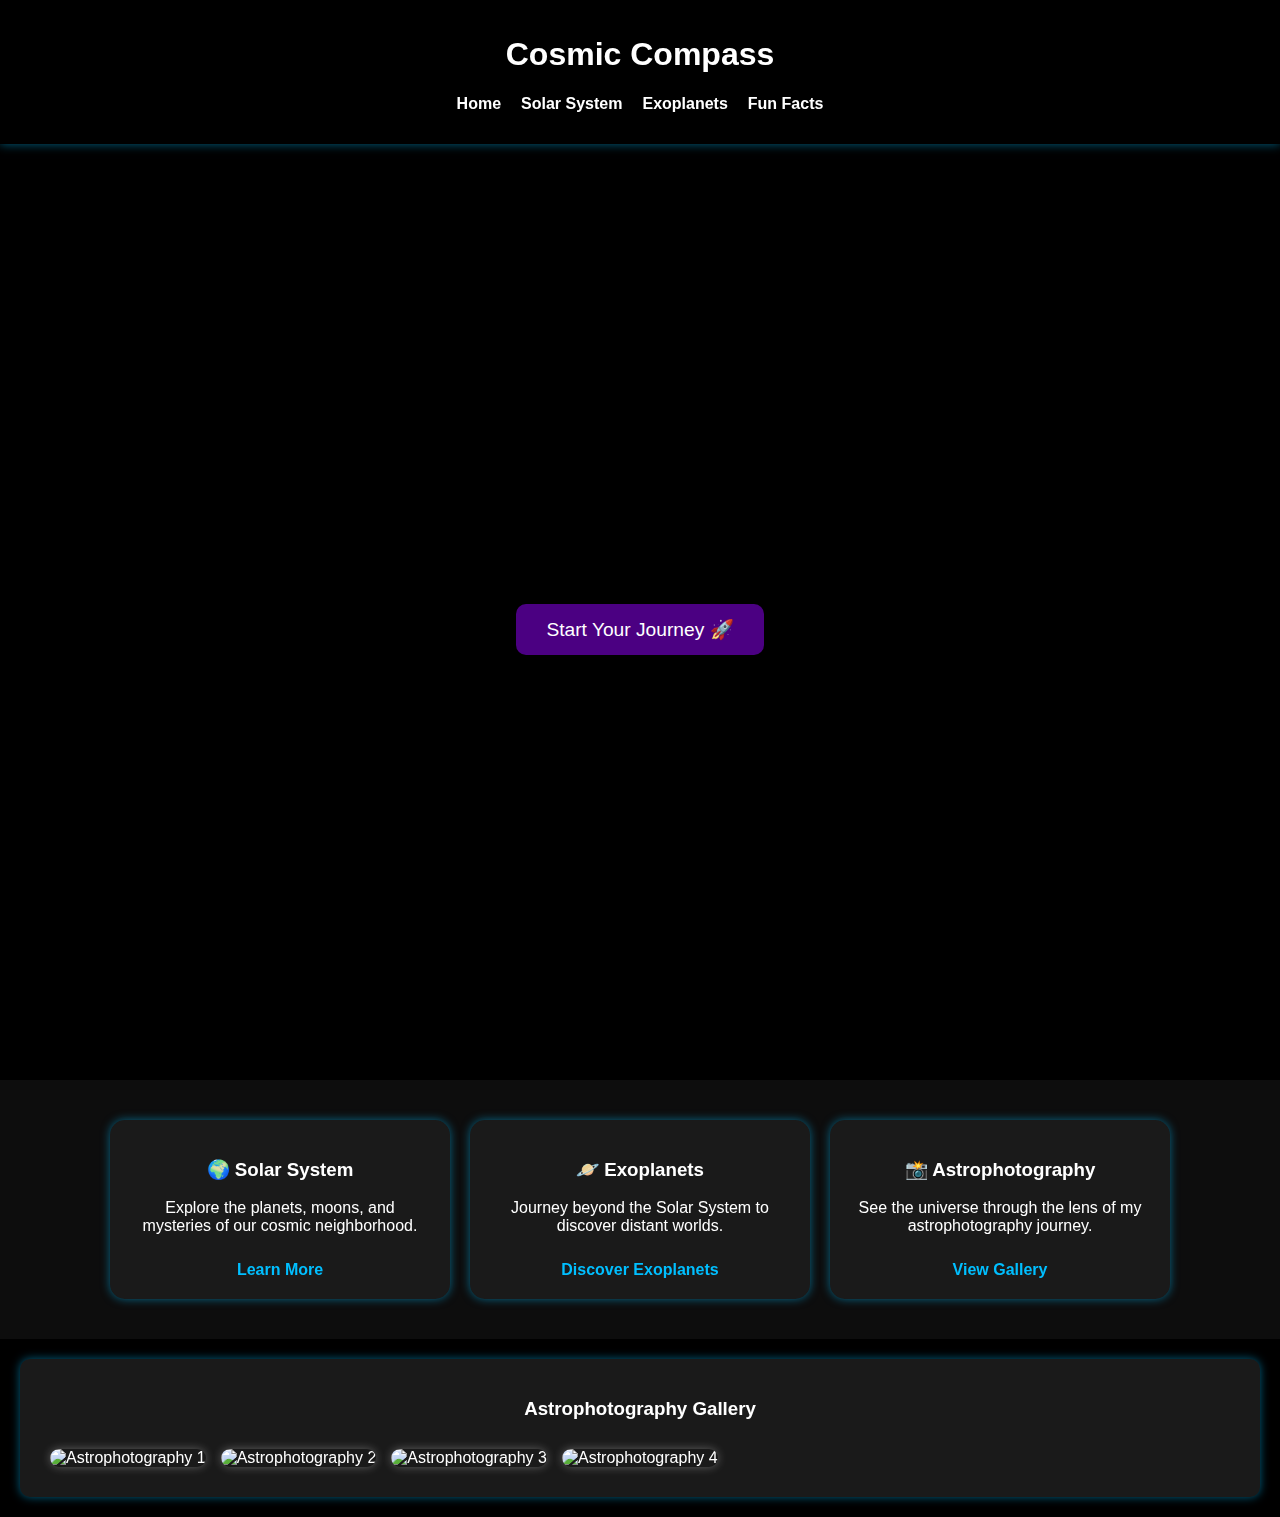
==== index.html @ 92d587ca "Add files via upload" ====
<!DOCTYPE html>
<html lang="en">
<head>
    <meta charset="UTF-8">
    <meta name="viewport" content="width=device-width, initial-scale=1.0">
    <title>Cosmic Compass</title>
    <link rel="stylesheet" href="style.css">
</head>
<body>
    <header>
        <h1>Cosmic Compass</h1>
        <nav>
            <ul>
                <li><a href="index.html" class="active">Home</a></li>
                <li><a href="solar-system.html">Solar System</a></li>
                <li><a href="exoplanets.html">Exoplanets</a></li>
                
                <li><a href="fun-facts.html">Fun Facts</a></li>
            </ul>
        </nav>
    </header>

    <!-- Hero Section -->
    <section class="hero">
        <div class="hero-overlay"></div>
        <div class="hero-content">
            <h2>✨ Explore the Universe ✨</h2>
            <p>Discover the wonders of space through Cosmic Compass.</p>
            <a href="solar-system.html" class="cta-button">Start Your Journey 🚀</a>
        </div>
    </section>

    <!-- Featured Sections -->
    <section class="featured">
        <div class="feature-card">
            <h3>🌍 Solar System</h3>
            <p>Explore the planets, moons, and mysteries of our cosmic neighborhood.</p>
            <a href="solar-system.html">Learn More</a>
        </div>

        <div class="feature-card">
            <h3>🪐 Exoplanets</h3>
            <p>Journey beyond the Solar System to discover distant worlds.</p>
            <a href="exoplanets.html">Discover Exoplanets</a>
        </div>

        <div class="feature-card">
            <h3>📸 Astrophotography</h3>
            <p>See the universe through the lens of my astrophotography journey.</p>
            <a href="astrophotography.html">View Gallery</a>
        </div>
    </section>

    <script src="script.js"></script>
</body>
</html>




<section class="gallery-section">
    <h3>Astrophotography Gallery</h3>
    <div class="image-gallery">
        <img src="images/image1.jpg" alt="Astrophotography 1" class="clickable">
        <img src="images/image2.jpg" alt="Astrophotography 2" class="clickable">
        <img src="images/image3.jpg" alt="Astrophotography 3" class="clickable">
        <img src="images/image4.jpg" alt="Astrophotography 4" class="clickable">
    </div>
</section>

<!-- Lightbox Container -->
<div id="lightbox" class="lightbox">
    <span class="close">&times;</span>
    <img class="lightbox-content" id="
---- style.css ----
body {
    background-color: #0d0d0d;
    color: #ffffff;
    font-family: Arial, sans-serif;
    margin: 0;
    padding: 0;
}

header {
    background: #1a1a1a;
    padding: 20px;
    text-align: center;
}

nav ul {
    list-style: none;
    padding: 0;
    display: flex;
    justify-content: center;
    gap: 20px;
}

nav a {
    color: #ffffff;
    text-decoration: none;
    font-weight: bold;
    transition: color 0.3s;
}

nav a:hover {
    color: #00bfff;
}

.hero {
    text-align: center;
    padding: 50px 20px;
    background: url('images/hero-image.jpg') no-repeat center center;
    background-size: cover;
    height: 400px;
    display: flex;
    flex-direction: column;
    justify-content: center;
    align-items: center;
    color: #ffffff;
}

.hero h2 {
    font-size: 2.5rem;
    margin: 0;
}

.hero p {
    font-size: 1.2rem;
}

.intro {
    padding: 20px;
    text-align: center;
    background: #1a1a1a;
    margin: 20px;
    border-radius: 10px;
}

footer {
    background: #1a1a1a;
    text-align: center;
    padding: 10px 0;
    position: fixed;
    bottom: 0;
    width: 100%;
}

@keyframes fadeIn {
    from {
        opacity: 0;
        transform: translateY(20px);
    }
    to {
        opacity: 1;
        transform: translateY(0);
    }
}

.hero h2, .hero p {
    opacity: 0; /* Start hidden */
    animation: fadeIn 2s ease-out forwards; /* Trigger animation */
}

.hero h2 {
    animation-delay: 0.5s; /* Delay for smooth entrance */
}

.hero p {
    animation-delay: 1s;
}

/* Starfield Background */
@keyframes starMove {
    from {
        background-position: 0 0;
    }
    to {
        background-position: -1000px 1000px;
    }
}

body::before {
    content: '';
    position: fixed;
    top: 0;
    left: 0;
    width: 100%;
    height: 100%;
    background: url('images/starfield.png') repeat;
    opacity: 0.2;
    z-index: -1;
    animation: starMove 60s linear infinite; /* Slow, continuous movement */
}

nav a:hover {
    color: #00bfff;
    text-shadow: 0 0 8px #00bfff; /* Glowing effect */
    transition: all 0.3s ease-in-out;
}

html {
    scroll-behavior: smooth; /* Enables smooth scrolling for all anchor links */
}


.gallery-section {
    text-align: center;
    padding: 20px;
    background-color: #1a1a1a;
    margin: 20px;
    border-radius: 10px;
    box-shadow: 0 0 10px rgba(0, 191, 255, 0.5);
}

.image-gallery {
    display: flex;
    overflow-x: auto;          /* Enables horizontal scrolling */
    gap: 15px;                 /* Space between images */
    padding: 10px;
    scroll-behavior: smooth;   /* Smooth scrolling effect */
}

/* Hide scrollbar for a cleaner look */
.image-gallery::-webkit-scrollbar {
    display: none;
}

.image-gallery img {
    max-height: 200px;         /* Adjust the height as needed */
    border-radius: 10px;
    transition: transform 0.3s ease-in-out;
    cursor: pointer;
    box-shadow: 0 0 10px rgba(255, 255, 255, 0.3);
}

/* Zoom effect on hover */
.image-gallery img:hover {
    transform: scale(1.1);
    box-shadow: 0 0 20px rgba(0, 191, 255, 0.8);
}

/* Lightbox Styles */
.lightbox {
    display: none;                /* Hidden by default */
    position: fixed;
    z-index: 10;
    left: 0;
    top: 0;
    width: 100%;
    height: 100%;
    background-color: rgba(0, 0, 0, 0.9); /* Dark overlay */
    justify-content: center;
    align-items: center;
}

.lightbox-content {
    max-width: 90%;
    max-height: 90%;
    border-radius: 10px;
    box-shadow: 0 0 20px rgba(0, 191, 255, 0.8);
}

/* Close Button */
.close {
    position: absolute;
    top: 20px;
    right: 40px;
    color: #fff;
    font-size: 40px;
    font-weight: bold;
    cursor: pointer;
    transition: color 0.3s;
}

.close:hover {
    color: #00bfff;
}


.detection-methods {
    background: linear-gradient(135deg, #00bfff, #004466); /* Gradient background */
    color: #ffffff; /* White text for contrast */
    padding: 30px;
    margin: 20px;
    border-radius: 15px;
    text-align: center;
    box-shadow: 0 0 20px rgba(0, 191, 255, 0.8); /* Glowing effect */
    transition: transform 0.3s ease-in-out;
}

/* Add hover effect to make it pop */
.detection-methods:hover {
    transform: scale(1.03);
    box-shadow: 0 0 30px rgba(0, 255, 255, 1);
}

/* Styling for the title */
.detection-methods h3 {
    font-size: 2rem;
    text-transform: uppercase;
    letter-spacing: 2px;
    margin-bottom: 15px;
    color: #ffffcc; /* Light yellow for the heading */
}

/* Emphasize key detection methods */
.detection-methods strong {
    color: #ffcc00; /* Golden color for method names */
    font-weight: bold;
}

/* Styling the list */
.detection-methods ul {
    list-style: none;
    padding: 0;
    font-size: 1.2rem;
    line-height: 1.8;
}

/* Solar System Styles */
.solar-system-intro {
    text-align: center;
    padding: 30px;
    background: linear-gradient(135deg, #001f3f, #003366);
    color: #ffffff;
    margin: 20px;
    border-radius: 15px;
    box-shadow: 0 0 20px rgba(0, 191, 255, 0.7);
}

.solar-system-intro h2 {
    font-size: 2.5rem;
    letter-spacing: 2px;
    color: #ffcc00; /* Golden color for title */
    text-shadow: 0 0 10px rgba(255, 255, 0, 0.8);
}

.planet-gallery {
    display: grid;
    grid-template-columns: repeat(auto-fit, minmax(250px, 1fr));
    gap: 20px;
    padding: 20px;
    margin: 20px;
}

.planet-card {
    background: #0d0d0d;
    padding: 15px;
    border-radius: 15px;
    text-align: center;
    transition: transform 0.3s ease, box-shadow 0.3s ease;
    box-shadow: 0 0 15px rgba(0, 191, 255, 0.5);
    position: relative;
    overflow: hidden;
}

.planet-card img {
    width: 100%;
    height: 180px;
    object-fit: cover;
    border-radius: 10px;
    transition: transform 0.5s ease-in-out;
}

/* Hover Effect */
.planet-card:hover {
    transform: translateY(-10px);
    box-shadow: 0 0 25px rgba(0, 255, 255, 0.9);
}

.planet-card:hover img {
    transform: scale(1.1); /* Zoom effect */
}

.planet-card h3 {
    color: #00bfff;
    font-size: 1.5rem;
    margin: 10px 0;
}

.planet-card p {
    color: #cccccc;
    font-size: 1rem;
    padding: 5px 10px;
}

/* Fun Facts Section */
.fun-facts {
    text-align: center;
    padding: 30px;
    background: linear-gradient(135deg, #001a33, #004466);
    color: #ffffff;
    margin: 20px;
    border-radius: 15px;
    box-shadow: 0 0 20px rgba(0, 191, 255, 0.7);
}

.fun-facts h2 {
    font-size: 2.5rem;
    color: #ffcc00; 
    text-shadow: 0 0 15px rgba(255, 255, 0, 0.9);
    margin-bottom: 20px;
}

/* Fact Cards */
.fact-card {
    background: #0d0d0d;
    padding: 20px;
    margin: 20px auto;
    max-width: 600px;
    border-radius: 15px;
    box-shadow: 0 0 15px rgba(0, 191, 255, 0.5);
    transition: transform 0.3s ease-in-out, box-shadow 0.3s ease-in-out;
    line-height: 1.6;
}

/* Hover Effect */
.fact-card:hover {
    transform: translateY(-10px);
    box-shadow: 0 0 25px rgba(0, 255, 255, 0.9);
}

.fact-card h3 {
    color: #00bfff;
    font-size: 1.8rem;
    margin-bottom: 10px;
}

.fact-card p {
    color: #cccccc;
    font-size: 1.1rem;
    padding: 0 10px;
}

/* General Styling */
body {
    margin: 0;
    padding: 0;
    background: #000;
    color: #fff;
    font-family: 'Arial', sans-serif;
}

/* Header */
header {
    background: rgba(0, 0, 0, 0.8);
    padding: 20px;
    text-align: center;
    position: fixed;
    width: 100%;
    top: 0;
    z-index: 1000;
    box-shadow: 0 0 10px rgba(0, 191, 255, 0.5);
}

nav ul {
    list-style: none;
    padding: 0;
    display: flex;
    justify-content: center;
    gap: 20px;
}

nav a {
    color: #fff;
    text-decoration: none;
    font-weight: bold;
    transition: color 0.3s ease;
}

nav a:hover {
    color: #00bfff;
    text-shadow: 0 0 10px #00bfff;
}

/* Hero Section */
.hero {
    background: url('images/galaxy-background.jpg') no-repeat center center/cover;
    height: 100vh;
    display: flex;
    justify-content: center;
    align-items: center;
    position: relative;
    color: #fff;
    text-align: center;
    overflow: hidden;
}

.hero-overlay {
    position: absolute;
    top: 0;
    left: 0;
    right: 0;
    bottom: 0;
    background: rgba(0, 0, 0, 0.6); /* Dark overlay for better text contrast */
    z-index: 1;
}

.hero-content {
    position: relative;
    z-index: 2;
    animation: fadeIn 2s ease-in-out;
}

.hero h2 {
    font-size: 3rem;
    text-shadow: 0 0 15px rgba(255, 255, 255, 0.8);
}

.hero p {
    font-size: 1.2rem;
    margin: 10px 0;
}

.cta-button {
    background: #4b0082; /* Changed to a deep cosmic purple */
    color: #ffffff; /* White text for better contrast */
    padding: 15px 30px;
    border: none;
    border-radius: 10px;
    font-size: 1.2rem;
    cursor: pointer;
    text-decoration: none;
    transition: background 0.3s ease, transform 0.3s ease;
    margin-top: 20px; /* Adds space between the button and the text above */
}

/* Hover Effect */
.cta-button:hover {
    background: #6a0dad; /* Slightly brighter purple on hover */
    transform: scale(1.1);
    box-shadow: 0 0 15px rgba(106, 13, 173, 0.9); /* Subtle glow effect */
}


/* Featured Section */
.featured {
    display: flex;
    justify-content: center;
    gap: 20px;
    padding: 40px 20px;
    background: #0d0d0d;
    flex-wrap: wrap;
}

.feature-card {
    background: #1a1a1a;
    padding: 20px;
    border-radius: 15px;
    width: 300px;
    text-align: center;
    box-shadow: 0 0 10px rgba(0, 191, 255, 0.5);
    transition: transform 0.3s, box-shadow 0.3s;
}

.feature-card:hover {
    transform: translateY(-10px);
    box-shadow: 0 0 20px rgba(0, 255, 255, 0.9);
}

.feature-card a {
    display: inline-block;
    margin-top: 10px;
    color: #00bfff;
    text-decoration: none;
    font-weight: bold;
    transition: color 0.3s;
}

.feature-card a:hover {
    color: #ffcc00;
    text-shadow: 0 0 10px #ffcc00;
}

/* Animations */
@keyframes fadeIn {
    from {
        opacity: 0;
        transform: translateY(20px);
    }
    to {
        opacity: 1;
        transform: translateY(0);
    }
}

/* Add space below the fixed header */
body {
    padding-top: 80px; /* Adjust this value based on your header height */
}

header {
    padding: 15px 0; /* Slightly reduce padding if needed */
    background: rgba(0, 0, 0, 0.9); /* Slight transparency for a lighter feel */
}


.exoplanet-intro {
    margin-top: 80px; /* Adjust this value based on your header height */
    padding: 20px;
    text-align: center;
    color: #ffffff;
    background-color: #0d0d0d; /* Optional background for better contrast */
    border-radius: 10px;
}
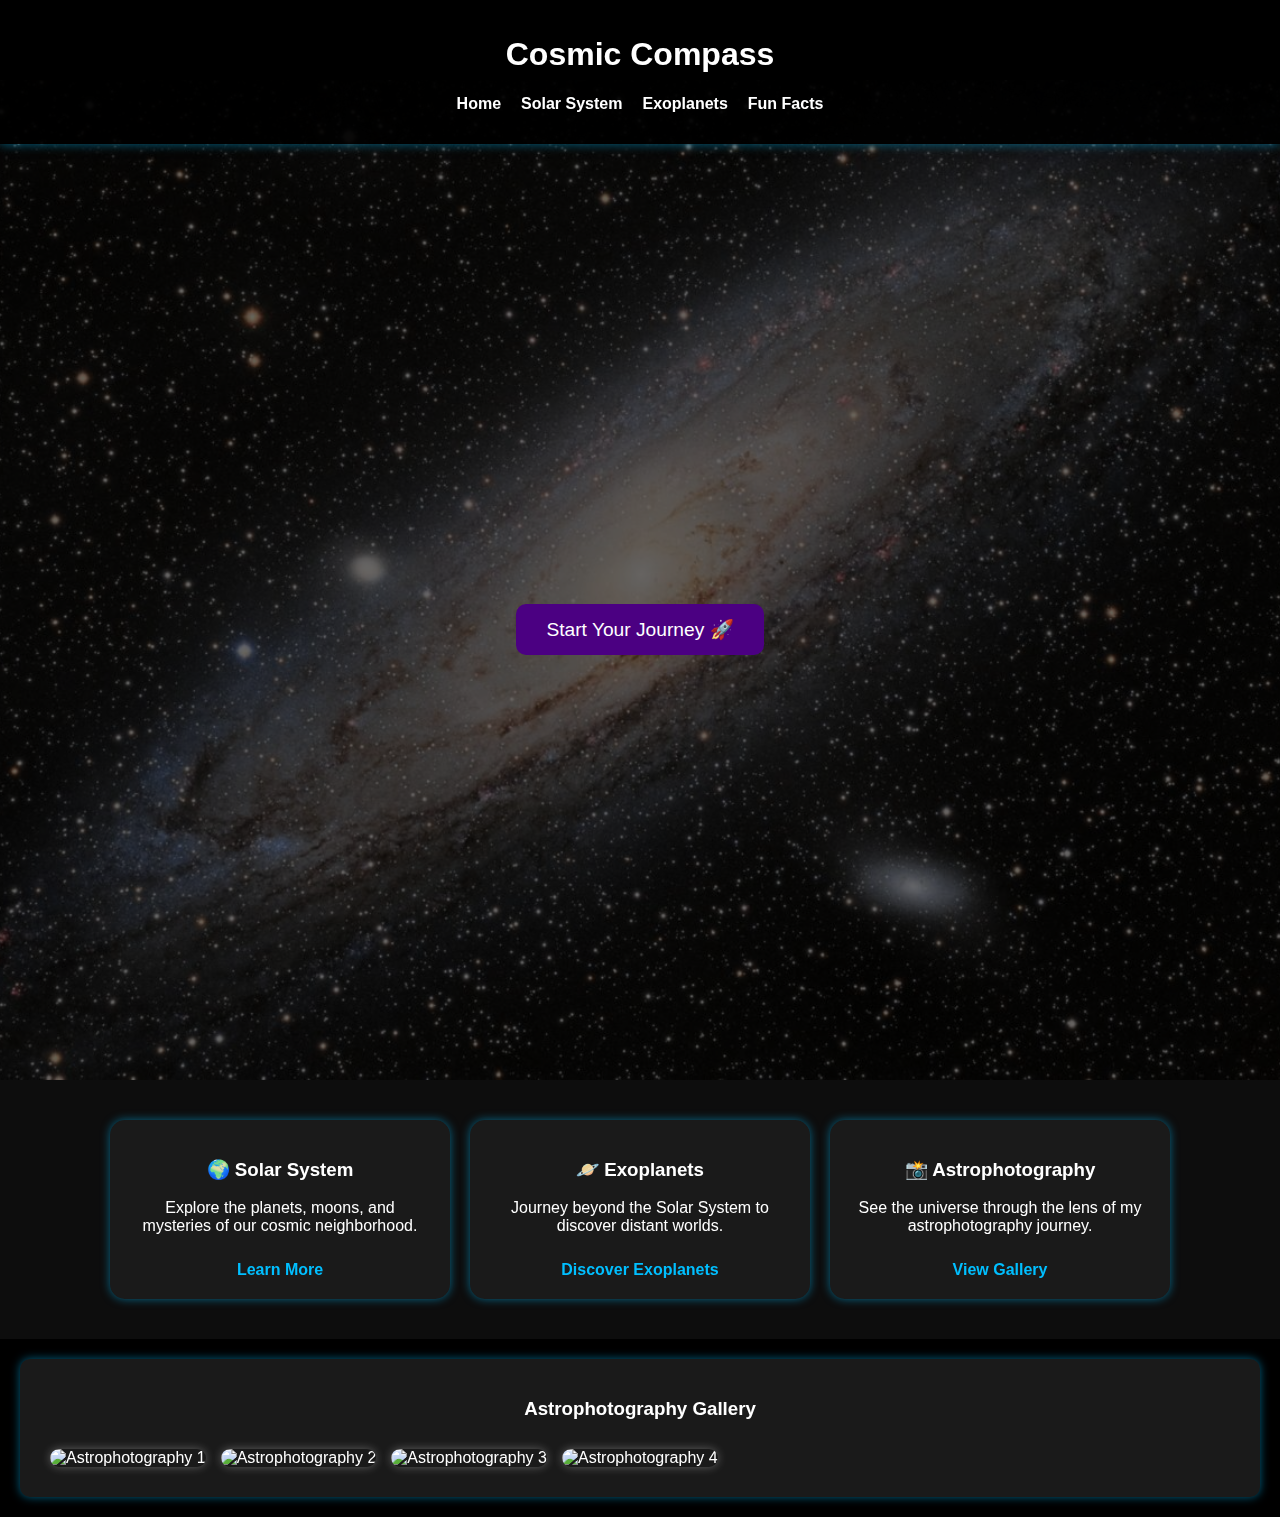
==== commit b0d786a7: "Add files via upload" ====
--- a/index.html
+++ b/index.html
@@ -5,6 +5,7 @@
     <meta name="viewport" content="width=device-width, initial-scale=1.0">
     <title>Cosmic Compass</title>
     <link rel="stylesheet" href="style.css">
+    <meta name="google-site-verification" content="D7Kxks-HwXFIzWQCac_8YLwkHQEVodw3ikrPWinDYhc" />
 </head>
 <body>
     <header>
@@ -73,3 +74,9 @@
     <span class="close">&times;</span>
     <img class="lightbox-content" id="
 
+
+    <meta name="description" content="Cosmic Compass - Explore the wonders of the universe, from exoplanets to the solar system, and astrophotography.">
+    <meta name="keywords" content="Cosmic Compass, space, astrophysics, exoplanets, solar system, astrophotography, astronomy">
+    <meta name="author" content="YYDongRo">
+    <meta name="robots" content="index, follow"> 
+    